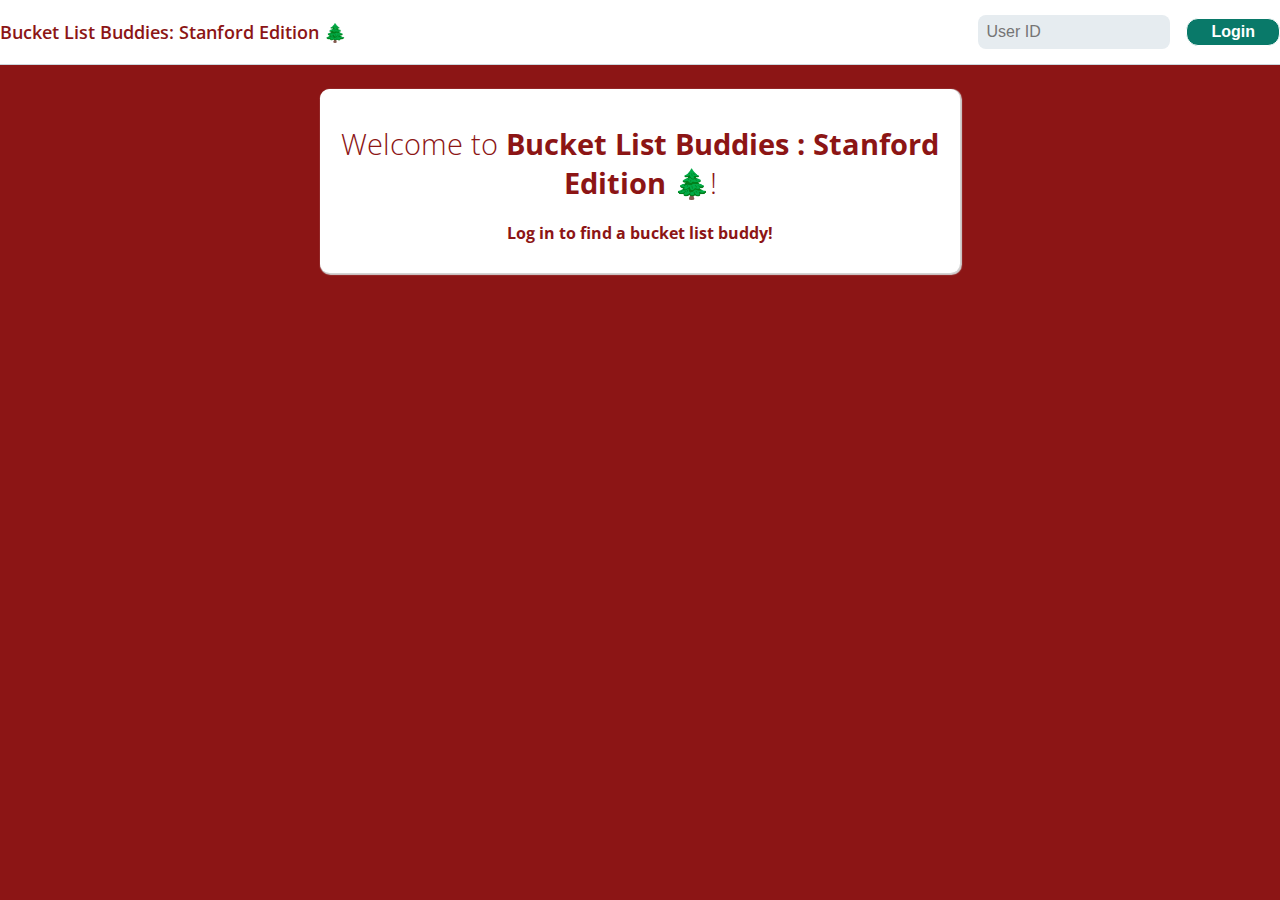
==== public/index.html @ 16b13061 "first commit" ====
<!DOCTYPE html>
<html lang="en">
  <head>
    <meta charset="UTF-8">
    <title>Bucket List Buddies</title>

    <!-- This line provides automatic page and style reloading when files change -->
    <script type="module" src="/lib/client/updater.js"></script>

    <link rel="stylesheet" href="css/index.css">
    <script type="module" src="js/index.js"></script>
  </head>
  <body>
    <header id="header">
      <div class="widthContainer">
        <h1 class="brand">Bucket List Buddies: Stanford Edition 🌲</h1>
        <form id="loginForm">
          <input name="userid" placeholder="User ID">
          <button type="submit" name="login">Login</button>
          <!-- <button type="button" name="listUsers" class="secondary">List Users</button>  -->
        </form>
      </div>
    </header>

    <main id="welcome">
      <div class="paper">
        <h1>Welcome to <strong class="brand">Bucket List Buddies : Stanford Edition 🌲</strong>!</h1>
        <h2>Log in to find a bucket list buddy!</h2>
      </div>
    </main>

    <main id="main" class="hidden">
      <div class="widthContainer">
        <section id="feedPanel">
          <form id="postForm" class="post paper">
            <img class="avatar" src="images/default.png" alt="Your avatar">
            <div>
              <div class="postHeader">
                <span class="author">
                  <strong class="name"></strong>
                  <img class="verified" src="images/verified.svg" alt="Verified">
                  (<span class="userid"></span>)
                </span>
              </div>
              <div class="text">
                <textarea id="newPost" placeholder="Does anyone want to..."></textarea>
                <button type="submit" id="postButton">Post</button>
              </div>
            </div>
          </form>

          <div id="templatePost" class="post paper">
            <img class="avatar" src="images/default.png" alt="">
            <div>
              <div class="postHeader">
                <span class="author">
                  <strong class="name"></strong>
                  <img class="verified" src="images/verified.svg" alt="Verified">
                  (<span class="userid"></span>)
                </span>
                <span class="time"></span>
              </div>
              Does anyone want to...
              <div class="text"></div>
            </div>
          </div>

          <div id="feed"></div>
        </section>

        <section id="sidebar">
          <section id="editPanel" class="paper">
            <h2>Edit Profile</h2>
            <div class="editItem">
              <label>User ID:</label>
              <div id="idContainer"></div>
            </div>
            <div class="editItem">
              <label>Phone Number:</label>
              <div id="phoneContainer"></div>
            </div>
            <form class="editItem" id="nameForm">
              <label for="nameInput">Display Name:</label>
              <div class="inputLine">
                <input name="name" id="nameInput">
                <button name="submit" id="nameSubmit"><img src="images/save.svg" alt="Save"></button>
              </div>
            </form>
            <form class="editItem" id="avatarForm">
              <label for="avatarInput">Avatar URL:</label>
              <div class="inputLine">
                <input name="avatar" id="avatarInput">
                <button name="submit" id="avatarSubmit"><img src="images/save.svg" alt="Save"></button>
              </div>
            </form>
          </section>

          <section id="followPanel" class="paper">
            <h2>I want to:</h2>
            <div id="followContainer"></div>
          </section>
        </section>
      </div>
    </main>
  </body>
</html>
---- public/css/index.css ----
@import "./global.css";
@import "./activitieslist.css";

/***** Generic Containers ******/

.widthContainer {
  flex-grow: 1;
  max-width: 1280px;
}

.paper {
  padding: 1rem;
  background-color: white;
  border-radius: 0.6rem;
  box-shadow: 1px 1px 1px 1px lightgray;
}

/***** Header *****/

.brand {
  color: #8C1515;
  font-weight: bold;
}

#header {
  display: flex;
  justify-content: center;
  background-color: white;
  border-bottom: 1px solid #ccd6dd;
  margin-bottom: 1.5rem;
  padding: 0.5rem 0;
}

#header .widthContainer {
  display: flex;
  justify-content: space-between;
  align-items: center;
}

#header h1 {
  font-weight: 600;
}

#loginForm {
  display: flex;
  align-items: center;
  gap: 1rem;
}

#loginForm input {
  width: 12em;
}

/***** Welcome *****/

#welcome {
  display: flex;
  flex-direction: column;
  justify-content: center;
  align-items: center;
}

#welcome.hidden {
  display: none;
}

#welcome h1 {
  font-size: 1.8em;
  font-weight: 300;
}

#welcome .paper {
  text-align: center;
  width: 50%;
}

/***** Main *****/

#main {
  display: flex;
  justify-content: center;
  padding: 0.5rem 0;
  animation: fadein 1s;
}

#main.hidden, #templatePost {
  display: none;
}

#main .widthContainer {
  display: flex;
}

/***** Feed *****/

#feedPanel {
  flex-grow: 1;

  display: flex;
  flex-direction: column;
}

#feed {
  display: flex;
  flex-direction: column;
}

#postForm {
  margin-top: 0;
}

#postForm .text {
  display: flex;
  flex-direction: column;
  align-items: flex-end;
}

#postForm button {
  margin-top: 0.5rem;
}

#postForm textarea {
  min-height: 4em;
  width: 100%;
}

.post {
  display: flex;
  align-items: flex-start;
  gap: 0.5rem;
  margin: 1rem 0;
  padding: 1rem;
  animation: fadein 0.5s;
}

.post > div {
  flex-grow: 1;
}

.postHeader {
  display: flex;
  justify-content: space-between;
  margin-bottom: 0.5rem;
}

.postHeader .author {
  display: flex;
  align-items: center;
}

.postHeader .verified {
  width: 1em;
  margin-left: 0.125rem;
  margin-right: 0.25rem;
}

.postHeader .time {
  color: gray;
}

.post .avatar {
  border: 1px solid #ccd6dd;
  border-radius: 50%;
  width: 3em;
  height: 3em;
}

.post .text {
  white-space: pre-line;
}

/***** Sidebar *****/

#sidebar {
  display: flex;
  flex-direction: column;
  justify-content: flex-start;
  gap: 1rem;
  margin-left: 1rem;
  width: 30%;
}

#editPanel h2, #followPanel h2 {
  font-size: x-large;
  font-weight: 300;
}

#editPanel {
  padding: 0.5rem 1.5rem;
}

.editItem {
  display: flex;
  flex-direction: column;
  margin: 1.25rem 0;
}

.editItem label {
  font-size: 1.25rem;
  font-weight: normal;
  margin-bottom: 0.75rem;
}

.inputLine {
  display: flex;
}

.inputLine input {
  flex-grow: 1;
  margin-right: 0.5rem;
  min-width: 0;
}

.inputLine button {
  padding: 0.25rem;
  border-radius: 0.5rem;
}

#followPanel {
  padding: 0.5rem 1.5rem 1rem 1.5rem;
  width: 100%;
}

/***** Animations *****/

@keyframes fadein {
  from {
    opacity: 0;
  }
  to {
    opacity: 1;
  }
}
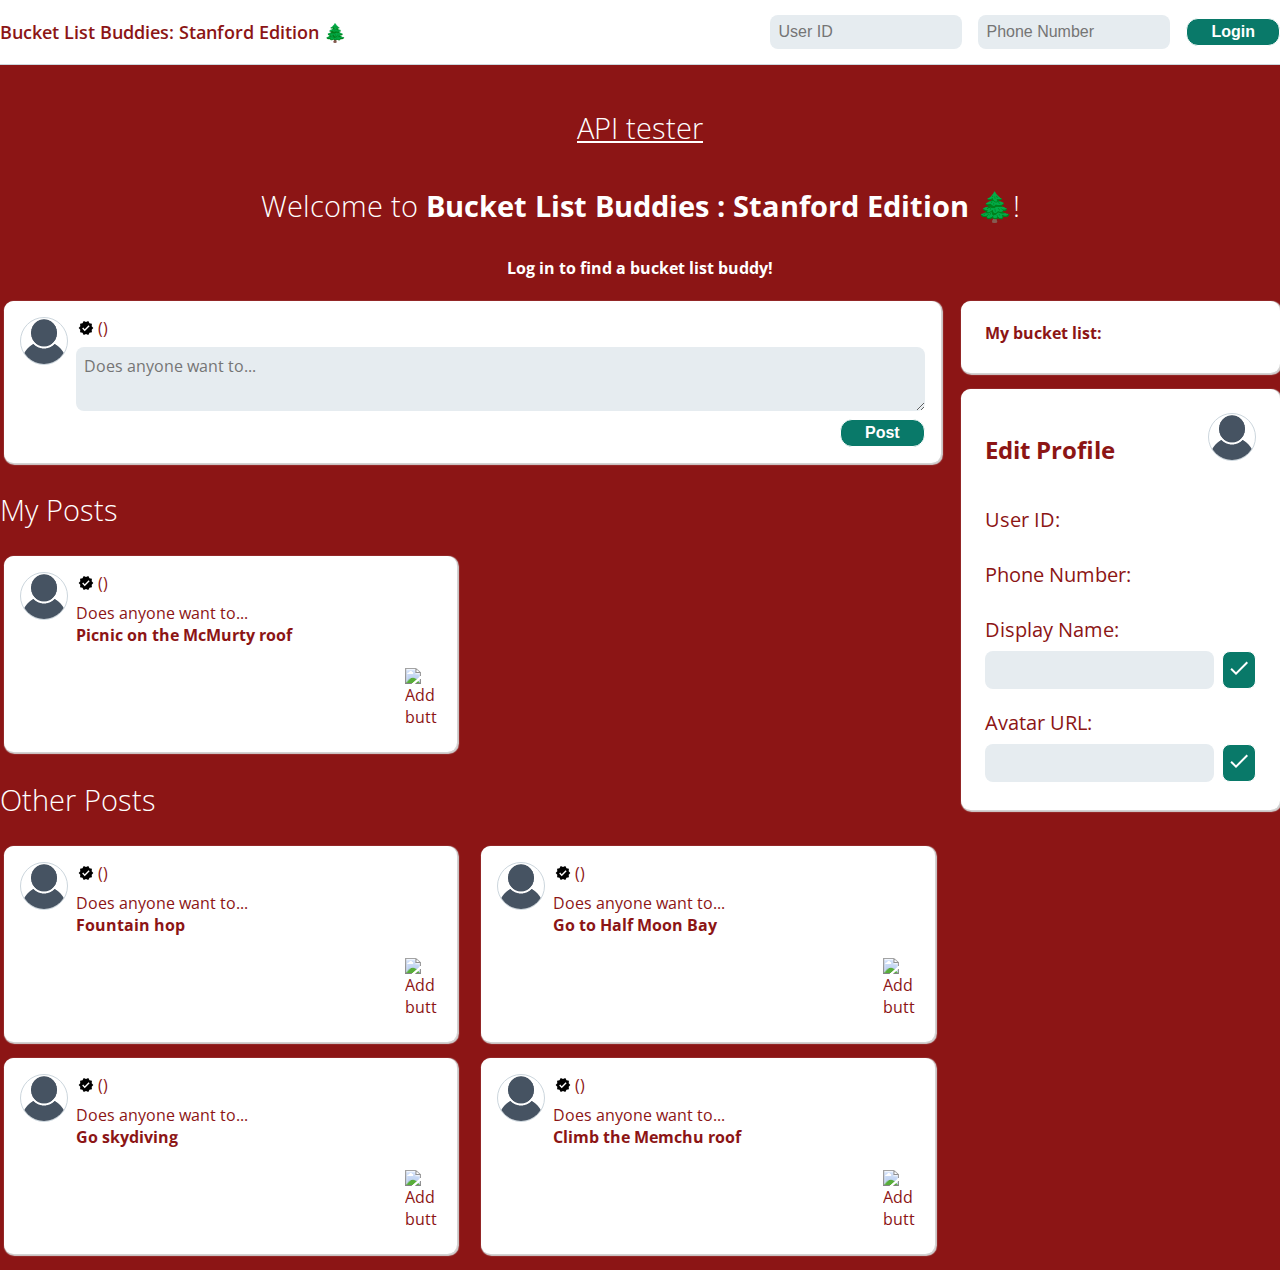
==== commit 7f337e61: "almost done with backend" ====
--- a/public/index.html
+++ b/public/index.html
@@ -16,20 +16,21 @@
         <h1 class="brand">Bucket List Buddies: Stanford Edition 🌲</h1>
         <form id="loginForm">
           <input name="userid" placeholder="User ID">
+          <input name="phoneNum" placeholder="Phone Number">
           <button type="submit" name="login">Login</button>
           <!-- <button type="button" name="listUsers" class="secondary">List Users</button>  -->
         </form>
       </div>
     </header>
 
+
     <main id="welcome">
-      <div class="paper">
-        <h1>Welcome to <strong class="brand">Bucket List Buddies : Stanford Edition 🌲</strong>!</h1>
-        <h2>Log in to find a bucket list buddy!</h2>
-      </div>
+      <h1><a href="test_api.html">API tester</a></h1>
+      <h1>Welcome to <strong class="brand">Bucket List Buddies : Stanford Edition 🌲</strong>!</h1>
+      <h2>Log in to find a bucket list buddy!</h2>
     </main>
 
-    <main id="main" class="hidden">
+    <main id="main">
       <div class="widthContainer">
         <section id="feedPanel">
           <form id="postForm" class="post paper">
@@ -49,6 +50,26 @@
             </div>
           </form>
 
+          <div id="userTemplatePost" class="post paper">
+            <img class="avatar" src="images/default.png" alt="">
+            <div>
+              <div class="postHeader">
+                <span class="author">
+                  <strong class="name"></strong>
+                  <img class="verified" src="images/verified.svg" alt="Verified">
+                  (<span class="userid"></span>)
+                  <span class="time"></span>
+                </span>
+              </div>
+              Does anyone want to...
+              <div class="text"><b></b></div>
+              <br>
+              <div class="iconHeader">
+                <img class="addToList" src="images/added.png" alt="Add button">
+              </div>
+            </div>
+          </div>
+
           <div id="templatePost" class="post paper">
             <img class="avatar" src="images/default.png" alt="">
             <div>
@@ -57,20 +78,137 @@
                   <strong class="name"></strong>
                   <img class="verified" src="images/verified.svg" alt="Verified">
                   (<span class="userid"></span>)
+                  <span class="time"></span>
                 </span>
-                <span class="time"></span>
               </div>
               Does anyone want to...
-              <div class="text"></div>
-            </div>
-          </div>
-
-          <div id="feed"></div>
+              <div class="text"><b></b></div>
+              <br>
+              <div class="iconHeader">
+                <img class="addToList" src="images/add-sign.png" alt="Add button">
+              </div>
+            </div>
+          </div>
+
+          <main id="feedLabel">
+            <h1>My Posts</h1>
+          </main>
+          <div id="myFeed">
+            <div class="post paper">
+              <img class="avatar" src="images/default.png" alt="">
+              <div>
+                <div class="postHeader">
+                  <span class="author">
+                    <strong class="name"></strong>
+                    <img class="verified" src="images/verified.svg" alt="Verified">
+                    (<span class="userid"></span>)
+                    <span class="time"></span>
+                  </span>
+                </div>
+                Does anyone want to...
+                <div class="text"><b>Picnic on the McMurty roof</b></div>
+                <br>
+                <div class="iconHeader">
+                  <img class="addToList" src="images/added.png" alt="Add button">
+                </div>
+              </div>
+            </div>
+          </div>
+
+          <main id="feedLabel">
+            <h1>Other Posts</h1>
+          </main>
+          <div id="feed">
+            <div class="post paper">
+              <img class="avatar" src="images/default.png" alt="">
+              <div>
+                <div class="postHeader">
+                  <span class="author">
+                    <strong class="name"></strong>
+                    <img class="verified" src="images/verified.svg" alt="Verified">
+                    (<span class="userid"></span>)
+                    <span class="time"></span>
+                  </span>
+                </div>
+                Does anyone want to...
+                <div class="text"><b>Fountain hop</b></div>
+                <br>
+                <div class="iconHeader">
+                  <img class="addToList" src="images/add-sign.png" alt="Add button">
+                </div>
+              </div>
+            </div>
+            <div class="post paper">
+              <img class="avatar" src="images/default.png" alt="">
+              <div>
+                <div class="postHeader">
+                  <span class="author">
+                    <strong class="name"></strong>
+                    <img class="verified" src="images/verified.svg" alt="Verified">
+                    (<span class="userid"></span>)
+                    <span class="time"></span>
+                  </span>
+                </div>
+                Does anyone want to...
+                <div class="text"><b>Go to Half Moon Bay</b></div>
+                <br>
+                <div class="iconHeader">
+                  <img class="addToList" src="images/add-sign.png" alt="Add button">
+                </div>
+              </div>
+            </div>
+            <div class="post paper">
+              <img class="avatar" src="images/default.png" alt="">
+              <div>
+                <div class="postHeader">
+                  <span class="author">
+                    <strong class="name"></strong>
+                    <img class="verified" src="images/verified.svg" alt="Verified">
+                    (<span class="userid"></span>)
+                    <span class="time"></span>
+                  </span>
+                </div>
+                Does anyone want to...
+                <div class="text"><b>Go skydiving</b></div>
+                <br>
+                <div class="iconHeader">
+                  <img class="addToList" src="images/add-sign.png" alt="Add button">
+                </div>
+              </div>
+            </div>
+            <div class="post paper">
+              <img class="avatar" src="images/default.png" alt="">
+              <div>
+                <div class="postHeader">
+                  <span class="author">
+                    <strong class="name"></strong>
+                    <img class="verified" src="images/verified.svg" alt="Verified">
+                    (<span class="userid"></span>)
+                    <span class="time"></span>
+                  </span>
+                </div>
+                Does anyone want to...
+                <div class="text"><b>Climb the Memchu roof</b></div>
+                <br>
+                <div class="iconHeader">
+                  <img class="addToList" src="images/add-sign.png" alt="Add button">
+                </div>
+              </div>
+            </div>
+          </div>
         </section>
 
         <section id="sidebar">
+          <section id="bucketPanel" class="paper">
+            <h2>My bucket list:</h2>
+            <div id="bucketContainer"></div>
+          </section>
+
           <section id="editPanel" class="paper">
-            <h2>Edit Profile</h2>
+            <div class="profileHeader">
+                <h2>Edit Profile</h2>
+                <img class="avatar" src="images/default.png" alt="">
+            </div>
             <div class="editItem">
               <label>User ID:</label>
               <div id="idContainer"></div>
@@ -94,11 +232,6 @@
               </div>
             </form>
           </section>
-
-          <section id="followPanel" class="paper">
-            <h2>I want to:</h2>
-            <div id="followContainer"></div>
-          </section>
         </section>
       </div>
     </main>
--- a/public/css/index.css
+++ b/public/css/index.css
@@ -1,5 +1,5 @@
 @import "./global.css";
-@import "./activitieslist.css";
+@import "./bucketlist.css";
 
 /***** Generic Containers ******/
 
@@ -67,11 +67,21 @@
 #welcome h1 {
   font-size: 1.8em;
   font-weight: 300;
+  color: white;
 }
 
 #welcome .paper {
   text-align: center;
-  width: 50%;
+  width: 75%;
+}
+
+#welcome .brand {
+  color: white;
+  font-weight: bold;
+}
+
+#welcome h2 {
+  color: white;
 }
 
 /***** Main *****/
@@ -83,6 +93,10 @@
   animation: fadein 1s;
 }
 
+#main.hidden, #userTemplatePost {
+  display: none;
+}
+
 #main.hidden, #templatePost {
   display: none;
 }
@@ -95,14 +109,47 @@
 
 #feedPanel {
   flex-grow: 1;
-
   display: flex;
   flex-direction: column;
 }
 
 #feed {
   display: flex;
-  flex-direction: column;
+  flex-wrap: wrap;
+  column-gap: 1rem;
+}
+
+#feed > * {
+  width:48%;
+}
+
+#myFeedPanel {
+  flex-grow: 1;
+  display: flex;
+  flex-direction: column;
+}
+
+#myFeed {
+  display: flex;
+  flex-wrap: wrap;
+  column-gap: 1rem;
+}
+
+#myFeed > * {
+  width:48%;
+}
+
+#feedLabel {
+  display: flex;
+  flex-direction: column;
+  justify-content: center;
+  align-items: left;
+}
+
+#feedLabel h1 {
+  font-size: 1.8em;
+  font-weight: 300;
+  color: white;
 }
 
 #postForm {
@@ -128,7 +175,7 @@
   display: flex;
   align-items: flex-start;
   gap: 0.5rem;
-  margin: 1rem 0;
+  margin: 0.5rem 0.25rem;
   padding: 1rem;
   animation: fadein 0.5s;
 }
@@ -169,6 +216,18 @@
   white-space: pre-line;
 }
 
+.iconHeader {
+  display: flex;
+  justify-content: right;
+  margin-bottom: 0.5rem;
+}
+
+.iconHeader .addToList {
+  width: 2em;
+  margin-left: 0.25em;
+  margin-right: 0.25rem;
+}
+
 /***** Sidebar *****/
 
 #sidebar {
@@ -178,11 +237,26 @@
   gap: 1rem;
   margin-left: 1rem;
   width: 30%;
-}
+  background-image: url();
+}
+
+.profileHeader {
+  display: flex;
+  justify-content: space-between;
+  margin-top: 1rem;
+}
+
+.profileHeader .avatar {
+  border: 1px solid #ccd6dd;
+  border-radius: 50%;
+  width: 3em;
+  height: 3em;
+}
+
 
 #editPanel h2, #followPanel h2 {
   font-size: x-large;
-  font-weight: 300;
+  font-weight: bold;
 }
 
 #editPanel {
@@ -198,7 +272,7 @@
 .editItem label {
   font-size: 1.25rem;
   font-weight: normal;
-  margin-bottom: 0.75rem;
+  margin-bottom: 0.5rem;
 }
 
 .inputLine {
@@ -216,7 +290,7 @@
   border-radius: 0.5rem;
 }
 
-#followPanel {
+#bucketPanel {
   padding: 0.5rem 1.5rem 1rem 1.5rem;
   width: 100%;
 }
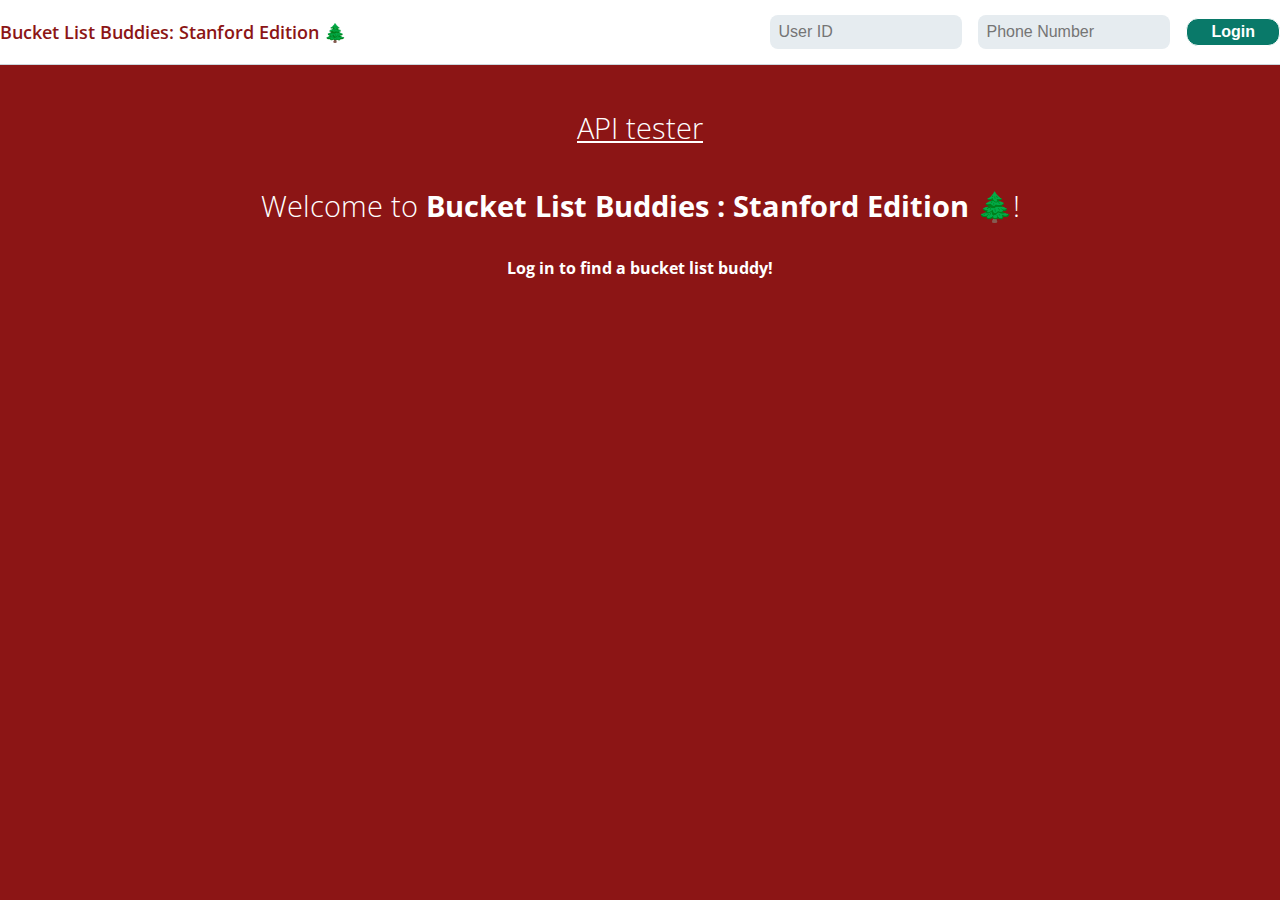
==== commit d3e9cdec: "frontend and edits to UI" ====
--- a/public/index.html
+++ b/public/index.html
@@ -30,7 +30,7 @@
       <h2>Log in to find a bucket list buddy!</h2>
     </main>
 
-    <main id="main">
+    <main id="main" class="hidden">
       <div class="widthContainer">
         <section id="feedPanel">
           <form id="postForm" class="post paper">
@@ -199,24 +199,22 @@
         </section>
 
         <section id="sidebar">
-          <section id="bucketPanel" class="paper">
-            <h2>My bucket list:</h2>
+          <section id="profilePanel" class="paper">
+            <div class="profileHeader">
+              <img class="avatar" src="images/default.png" alt="User profile">
+              <div class="editItem">
+              <div id="idContainer"></div>
+              <div id="phoneContainer"></div>
+              </div>
+          </div>
+          <section id="bucketPanel" class="bucketpaper">
+            <h2>🪣 My bucket list</h2>
             <div id="bucketContainer"></div>
           </section>
-
+          </section>
+          
           <section id="editPanel" class="paper">
-            <div class="profileHeader">
-                <h2>Edit Profile</h2>
-                <img class="avatar" src="images/default.png" alt="">
-            </div>
-            <div class="editItem">
-              <label>User ID:</label>
-              <div id="idContainer"></div>
-            </div>
-            <div class="editItem">
-              <label>Phone Number:</label>
-              <div id="phoneContainer"></div>
-            </div>
+            <h2>Edit Profile</h2>
             <form class="editItem" id="nameForm">
               <label for="nameInput">Display Name:</label>
               <div class="inputLine">
--- a/public/css/index.css
+++ b/public/css/index.css
@@ -15,6 +15,13 @@
   box-shadow: 1px 1px 1px 1px lightgray;
 }
 
+.bucketpaper {
+  padding: 1rem;
+  background-color: rgb(170, 226, 194);
+  border-radius: 0.6rem;
+  box-shadow: 1px 1px 1px 1px lightgray;
+}
+
 /***** Header *****/
 
 .brand {
@@ -49,6 +56,7 @@
 
 #loginForm input {
   width: 12em;
+  color: black;
 }
 
 /***** Welcome *****/
@@ -241,22 +249,48 @@
 }
 
 .profileHeader {
-  display: flex;
-  justify-content: space-between;
-  margin-top: 1rem;
+  align-items: center;
+  display: flex;
+  justify-content: left;
 }
 
 .profileHeader .avatar {
   border: 1px solid #ccd6dd;
   border-radius: 50%;
-  width: 3em;
-  height: 3em;
-}
-
-
-#editPanel h2, #followPanel h2 {
+  width: 4em;
+  height: 4em;
+  align-items: center;
+  margin-left: 1rem;
+  margin-right: 1rem;
+}
+
+.profileHeader > * {
+  font-weight: bold;
+  font-size: 1.25rem;
+  align-items: center;
+}
+
+#idContainer {
+  font-weight: bold;
+  font-size: 1.25rem;
   font-size: x-large;
-  font-weight: bold;
+  margin-bottom: 0.5rem;
+}
+
+#phoneContainer {
+  font-size: 1rem;
+  font-style: italic;
+}
+
+#editPanel h2 {
+  font-size: x-large;
+  font-weight: bold;
+}
+
+#bucketPanel h2 {
+  font-size: large;
+  font-weight: bold;
+  color: #097969;
 }
 
 #editPanel {
@@ -291,6 +325,7 @@
 }
 
 #bucketPanel {
+  margin-top: 1.25rem;
   padding: 0.5rem 1.5rem 1rem 1.5rem;
   width: 100%;
 }
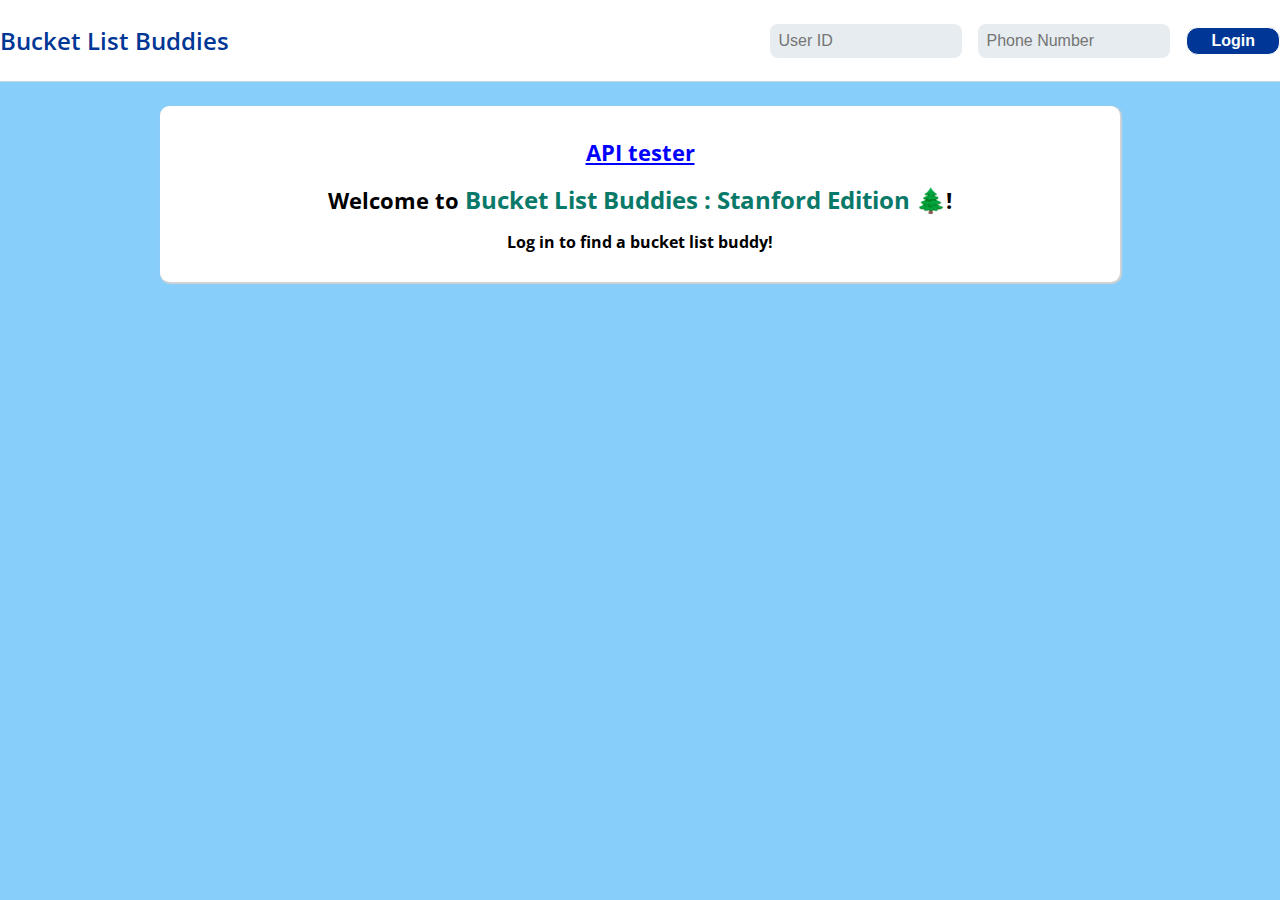
==== commit 04cd43f2: "finished implementation of all but bucket list" ====
--- a/public/index.html
+++ b/public/index.html
@@ -13,7 +13,7 @@
   <body>
     <header id="header">
       <div class="widthContainer">
-        <h1 class="brand">Bucket List Buddies: Stanford Edition 🌲</h1>
+        <h1 class="brand">Bucket List Buddies</h1>
         <form id="loginForm">
           <input name="userid" placeholder="User ID">
           <input name="phoneNum" placeholder="Phone Number">
@@ -25,9 +25,11 @@
 
 
     <main id="welcome">
-      <h1><a href="test_api.html">API tester</a></h1>
+      <div class="paper">
+        <h1><a href="test_api.html">API tester</a></h1>
       <h1>Welcome to <strong class="brand">Bucket List Buddies : Stanford Edition 🌲</strong>!</h1>
       <h2>Log in to find a bucket list buddy!</h2>
+      </div>
     </main>
 
     <main id="main" class="hidden">
@@ -58,15 +60,12 @@
                   <strong class="name"></strong>
                   <img class="verified" src="images/verified.svg" alt="Verified">
                   (<span class="userid"></span>)
-                  <span class="time"></span>
                 </span>
               </div>
               Does anyone want to...
               <div class="text"><b></b></div>
               <br>
-              <div class="iconHeader">
-                <img class="addToList" src="images/added.png" alt="Add button">
-              </div>
+              <div class="postHeader"><span class="time"></span></div>
             </div>
           </div>
 
@@ -78,12 +77,12 @@
                   <strong class="name"></strong>
                   <img class="verified" src="images/verified.svg" alt="Verified">
                   (<span class="userid"></span>)
-                  <span class="time"></span>
                 </span>
               </div>
               Does anyone want to...
               <div class="text"><b></b></div>
               <br>
+              <div class="postHeader"><span class="time"></span></div>
               <div class="iconHeader">
                 <img class="addToList" src="images/add-sign.png" alt="Add button">
               </div>
@@ -93,109 +92,12 @@
           <main id="feedLabel">
             <h1>My Posts</h1>
           </main>
-          <div id="myFeed">
-            <div class="post paper">
-              <img class="avatar" src="images/default.png" alt="">
-              <div>
-                <div class="postHeader">
-                  <span class="author">
-                    <strong class="name"></strong>
-                    <img class="verified" src="images/verified.svg" alt="Verified">
-                    (<span class="userid"></span>)
-                    <span class="time"></span>
-                  </span>
-                </div>
-                Does anyone want to...
-                <div class="text"><b>Picnic on the McMurty roof</b></div>
-                <br>
-                <div class="iconHeader">
-                  <img class="addToList" src="images/added.png" alt="Add button">
-                </div>
-              </div>
-            </div>
-          </div>
+          <div id="myFeed"></div>
 
           <main id="feedLabel">
             <h1>Other Posts</h1>
           </main>
-          <div id="feed">
-            <div class="post paper">
-              <img class="avatar" src="images/default.png" alt="">
-              <div>
-                <div class="postHeader">
-                  <span class="author">
-                    <strong class="name"></strong>
-                    <img class="verified" src="images/verified.svg" alt="Verified">
-                    (<span class="userid"></span>)
-                    <span class="time"></span>
-                  </span>
-                </div>
-                Does anyone want to...
-                <div class="text"><b>Fountain hop</b></div>
-                <br>
-                <div class="iconHeader">
-                  <img class="addToList" src="images/add-sign.png" alt="Add button">
-                </div>
-              </div>
-            </div>
-            <div class="post paper">
-              <img class="avatar" src="images/default.png" alt="">
-              <div>
-                <div class="postHeader">
-                  <span class="author">
-                    <strong class="name"></strong>
-                    <img class="verified" src="images/verified.svg" alt="Verified">
-                    (<span class="userid"></span>)
-                    <span class="time"></span>
-                  </span>
-                </div>
-                Does anyone want to...
-                <div class="text"><b>Go to Half Moon Bay</b></div>
-                <br>
-                <div class="iconHeader">
-                  <img class="addToList" src="images/add-sign.png" alt="Add button">
-                </div>
-              </div>
-            </div>
-            <div class="post paper">
-              <img class="avatar" src="images/default.png" alt="">
-              <div>
-                <div class="postHeader">
-                  <span class="author">
-                    <strong class="name"></strong>
-                    <img class="verified" src="images/verified.svg" alt="Verified">
-                    (<span class="userid"></span>)
-                    <span class="time"></span>
-                  </span>
-                </div>
-                Does anyone want to...
-                <div class="text"><b>Go skydiving</b></div>
-                <br>
-                <div class="iconHeader">
-                  <img class="addToList" src="images/add-sign.png" alt="Add button">
-                </div>
-              </div>
-            </div>
-            <div class="post paper">
-              <img class="avatar" src="images/default.png" alt="">
-              <div>
-                <div class="postHeader">
-                  <span class="author">
-                    <strong class="name"></strong>
-                    <img class="verified" src="images/verified.svg" alt="Verified">
-                    (<span class="userid"></span>)
-                    <span class="time"></span>
-                  </span>
-                </div>
-                Does anyone want to...
-                <div class="text"><b>Climb the Memchu roof</b></div>
-                <br>
-                <div class="iconHeader">
-                  <img class="addToList" src="images/add-sign.png" alt="Add button">
-                </div>
-              </div>
-            </div>
-          </div>
+          <div id="feed"></div>
         </section>
 
         <section id="sidebar">
--- a/public/css/index.css
+++ b/public/css/index.css
@@ -17,7 +17,7 @@
 
 .bucketpaper {
   padding: 1rem;
-  background-color: rgb(170, 226, 194);
+  background-color: rgb(184, 236, 255);
   border-radius: 0.6rem;
   box-shadow: 1px 1px 1px 1px lightgray;
 }
@@ -25,8 +25,9 @@
 /***** Header *****/
 
 .brand {
-  color: #8C1515;
-  font-weight: bold;
+  color: #003796;
+  font-weight: bold;
+  font-size: x-large;
 }
 
 #header {
@@ -73,9 +74,8 @@
 }
 
 #welcome h1 {
-  font-size: 1.8em;
-  font-weight: 300;
-  color: white;
+  font-size: 1.4em;
+  color: black;
 }
 
 #welcome .paper {
@@ -84,12 +84,12 @@
 }
 
 #welcome .brand {
-  color: white;
+  color: #097969;
   font-weight: bold;
 }
 
 #welcome h2 {
-  color: white;
+  color: black;
 }
 
 /***** Main *****/
@@ -155,9 +155,9 @@
 }
 
 #feedLabel h1 {
-  font-size: 1.8em;
-  font-weight: 300;
-  color: white;
+  font-size: 1.5em;
+  font-weight: 400;
+  color: #003796;
 }
 
 #postForm {
@@ -252,6 +252,7 @@
   align-items: center;
   display: flex;
   justify-content: left;
+  padding: 0.25rem;
 }
 
 .profileHeader .avatar {
@@ -290,7 +291,6 @@
 #bucketPanel h2 {
   font-size: large;
   font-weight: bold;
-  color: #097969;
 }
 
 #editPanel {
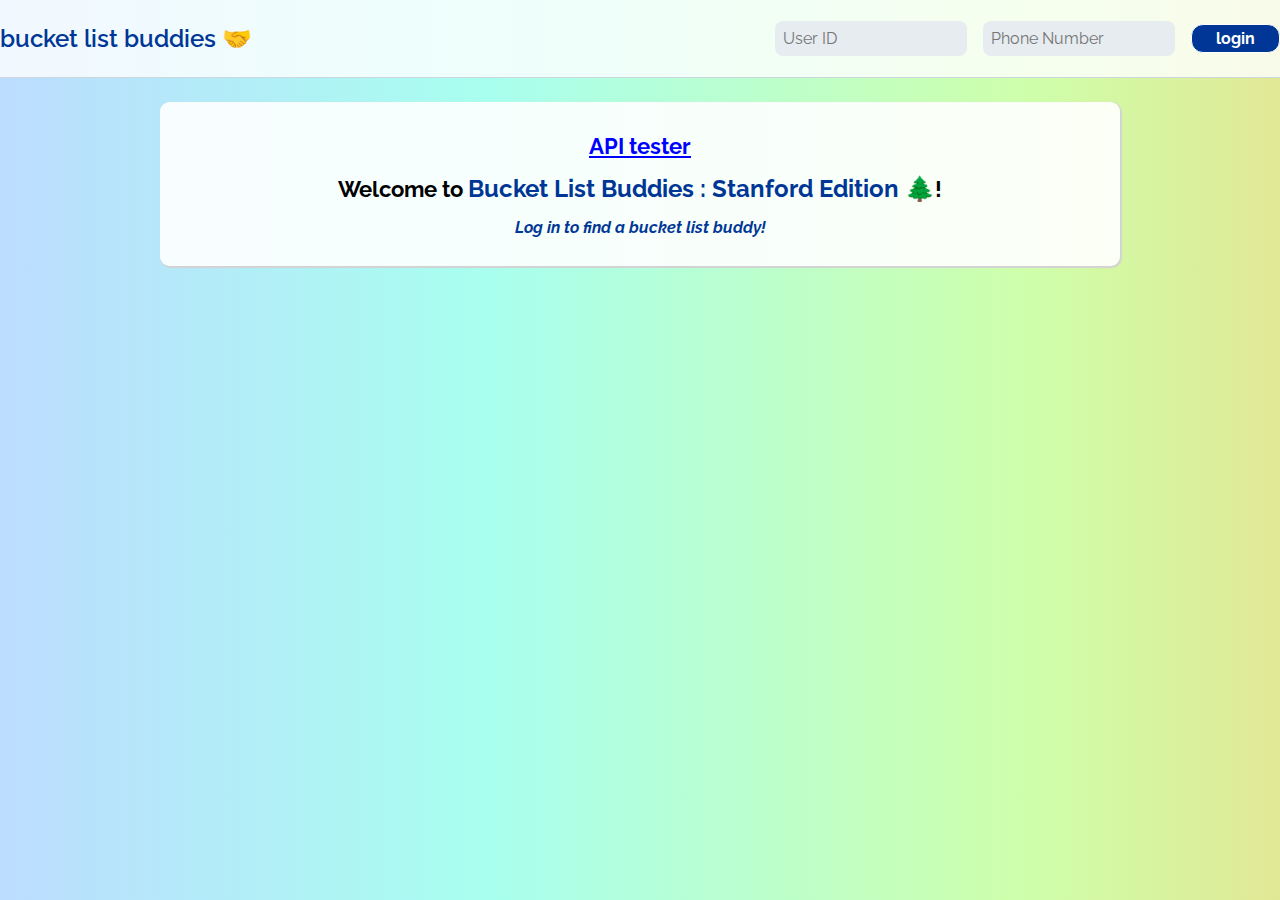
==== commit ad70b795: "rough finish and updated UI" ====
--- a/public/index.html
+++ b/public/index.html
@@ -13,11 +13,11 @@
   <body>
     <header id="header">
       <div class="widthContainer">
-        <h1 class="brand">Bucket List Buddies</h1>
+        <h1 class="brand">bucket list buddies 🤝</h1>
         <form id="loginForm">
           <input name="userid" placeholder="User ID">
           <input name="phoneNum" placeholder="Phone Number">
-          <button type="submit" name="login">Login</button>
+          <button type="submit" name="login">login</button>
           <!-- <button type="button" name="listUsers" class="secondary">List Users</button>  -->
         </form>
       </div>
@@ -28,13 +28,16 @@
       <div class="paper">
         <h1><a href="test_api.html">API tester</a></h1>
       <h1>Welcome to <strong class="brand">Bucket List Buddies : Stanford Edition 🌲</strong>!</h1>
-      <h2>Log in to find a bucket list buddy!</h2>
+      <h2><i>Log in to find a bucket list buddy!</i></h2>
       </div>
     </main>
 
     <main id="main" class="hidden">
       <div class="widthContainer">
         <section id="feedPanel">
+          <main id="feedLabel">
+            <h1>✋ i want to find a bucket list buddy ...</h1>
+          </main>
           <form id="postForm" class="post paper">
             <img class="avatar" src="images/default.png" alt="Your avatar">
             <div>
@@ -47,7 +50,7 @@
               </div>
               <div class="text">
                 <textarea id="newPost" placeholder="Does anyone want to..."></textarea>
-                <button type="submit" id="postButton">Post</button>
+                <button type="submit" id="postButton">post</button>
               </div>
             </div>
           </form>
@@ -66,6 +69,10 @@
               <div class="text"><b></b></div>
               <br>
               <div class="postHeader"><span class="time"></span></div>
+              <div class="iconHeader">
+                <img class="texting" src="images/text.png" alt="Messaging button">
+                <img class="checkoff" src="images/added.png" alt="Add button">
+              </div>
             </div>
           </div>
 
@@ -90,12 +97,12 @@
           </div>
 
           <main id="feedLabel">
-            <h1>My Posts</h1>
+            <h1>🪣 my bucket list</h1>
           </main>
           <div id="myFeed"></div>
 
           <main id="feedLabel">
-            <h1>Other Posts</h1>
+            <h1>👀 other posts</h1>
           </main>
           <div id="feed"></div>
         </section>
@@ -109,23 +116,22 @@
               <div id="phoneContainer"></div>
               </div>
           </div>
-          <section id="bucketPanel" class="bucketpaper">
+          <!-- <section id="bucketPanel" class="bucketpaper">
             <h2>🪣 My bucket list</h2>
             <div id="bucketContainer"></div>
-          </section>
-          </section>
+          </section> -->
           
-          <section id="editPanel" class="paper">
-            <h2>Edit Profile</h2>
+          <section id="editPanel">
+            <h2>edit profile</h2>
             <form class="editItem" id="nameForm">
-              <label for="nameInput">Display Name:</label>
+              <label for="nameInput">display name:</label>
               <div class="inputLine">
                 <input name="name" id="nameInput">
                 <button name="submit" id="nameSubmit"><img src="images/save.svg" alt="Save"></button>
               </div>
             </form>
             <form class="editItem" id="avatarForm">
-              <label for="avatarInput">Avatar URL:</label>
+              <label for="avatarInput">avatar url:</label>
               <div class="inputLine">
                 <input name="avatar" id="avatarInput">
                 <button name="submit" id="avatarSubmit"><img src="images/save.svg" alt="Save"></button>
@@ -133,6 +139,7 @@
             </form>
           </section>
         </section>
+        </section>
       </div>
     </main>
   </body>
--- a/public/css/index.css
+++ b/public/css/index.css
@@ -10,18 +10,11 @@
 
 .paper {
   padding: 1rem;
-  background-color: white;
+  background-color: rgba(255,255,255,0.9);
   border-radius: 0.6rem;
   box-shadow: 1px 1px 1px 1px lightgray;
 }
 
-.bucketpaper {
-  padding: 1rem;
-  background-color: rgb(184, 236, 255);
-  border-radius: 0.6rem;
-  box-shadow: 1px 1px 1px 1px lightgray;
-}
-
 /***** Header *****/
 
 .brand {
@@ -33,7 +26,7 @@
 #header {
   display: flex;
   justify-content: center;
-  background-color: white;
+  background-color: rgba(255,255,255,0.8);
   border-bottom: 1px solid #ccd6dd;
   margin-bottom: 1.5rem;
   padding: 0.5rem 0;
@@ -84,7 +77,7 @@
 }
 
 #welcome .brand {
-  color: #097969;
+  color: #003796;
   font-weight: bold;
 }
 
@@ -127,10 +120,6 @@
   column-gap: 1rem;
 }
 
-#feed > * {
-  width:48%;
-}
-
 #myFeedPanel {
   flex-grow: 1;
   display: flex;
@@ -143,10 +132,6 @@
   column-gap: 1rem;
 }
 
-#myFeed > * {
-  width:48%;
-}
-
 #feedLabel {
   display: flex;
   flex-direction: column;
@@ -156,7 +141,7 @@
 
 #feedLabel h1 {
   font-size: 1.5em;
-  font-weight: 400;
+  font-weight: bold;
   color: #003796;
 }
 
@@ -235,6 +220,19 @@
   margin-left: 0.25em;
   margin-right: 0.25rem;
 }
+
+.iconHeader .checkoff {
+  width: 2em;
+  margin-left: 0.25em;
+  margin-right: 0.25rem;
+}
+
+.iconHeader .texting {
+  width: 2em;
+  margin-left: 0.25em;
+  margin-right: 0.25rem;
+}
+
 
 /***** Sidebar *****/
 
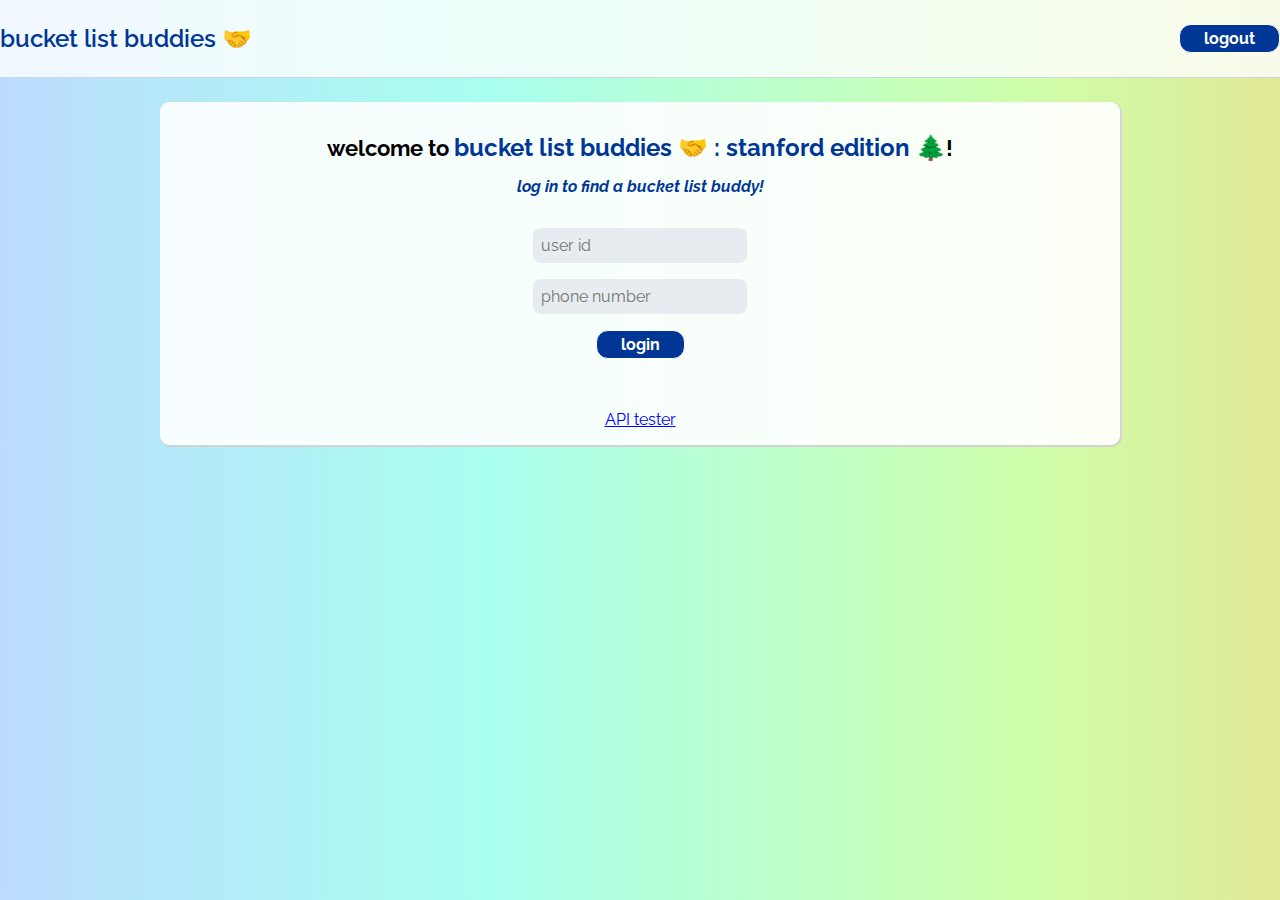
==== commit f311988d: "improved login" ====
--- a/public/index.html
+++ b/public/index.html
@@ -14,11 +14,13 @@
     <header id="header">
       <div class="widthContainer">
         <h1 class="brand">bucket list buddies 🤝</h1>
-        <form id="loginForm">
+        <!-- <form id="loginForm">
           <input name="userid" placeholder="User ID">
           <input name="phoneNum" placeholder="Phone Number">
           <button type="submit" name="login">login</button>
-          <!-- <button type="button" name="listUsers" class="secondary">List Users</button>  -->
+        </form> -->
+        <form id="logoutForm" class="hidden">
+          <button type="submit" name="login">logout</button>
         </form>
       </div>
     </header>
@@ -26,9 +28,18 @@
 
     <main id="welcome">
       <div class="paper">
-        <h1><a href="test_api.html">API tester</a></h1>
-      <h1>Welcome to <strong class="brand">Bucket List Buddies : Stanford Edition 🌲</strong>!</h1>
-      <h2><i>Log in to find a bucket list buddy!</i></h2>
+        <h1>welcome to <strong class="brand">bucket list buddies 🤝 : stanford edition 🌲</strong>!</h1>
+        <h2><i>log in to find a bucket list buddy!</i></h2>
+        <!-- <form id="loginForm"> -->
+        <form id ="landingLogin">
+          <input name="userid" placeholder="user id">
+          <input name="phoneNum" placeholder="phone number">
+          <button type="submit" name="login">login</button>
+        </form>
+        <br>
+        <a href="test_api.html">API tester</a>
+          <!-- <button type="button" name="listUsers" class="secondary">List Users</button>  -->
+        <!-- </form> -->
       </div>
     </main>
 
@@ -68,7 +79,14 @@
               Does anyone want to...
               <div class="text"><b></b></div>
               <br>
-              <div class="postHeader"><span class="time"></span></div>
+              <div class="postHeader"><span class="time"></span></div><br>
+              <b>the buddies:</b>
+              <li class="buddy hidden">
+                <img class="profilepic" src="images/default.png" alt="User profile image">
+                <strong class="name"></strong>
+                (<span class="userid"></span>)
+              </li>
+              <ul id="buddiesContainer"></ul>
               <div class="iconHeader">
                 <img class="texting" src="images/text.png" alt="Messaging button">
                 <img class="checkoff" src="images/added.png" alt="Add button">
@@ -89,7 +107,14 @@
               Does anyone want to...
               <div class="text"><b></b></div>
               <br>
-              <div class="postHeader"><span class="time"></span></div>
+              <div class="postHeader"><span class="time"></span></div><br>
+              <b>the buddies:</b>
+              <li class="buddy hidden">
+                <img class="profilepic" src="images/default.png" alt="User profile image">
+                <strong class="name"></strong>
+                (<span class="userid"></span>)
+              </li>
+              <ul id="buddiesContainer"></ul>
               <div class="iconHeader">
                 <img class="addToList" src="images/add-sign.png" alt="Add button">
               </div>
--- a/public/css/index.css
+++ b/public/css/index.css
@@ -1,5 +1,4 @@
 @import "./global.css";
-@import "./bucketlist.css";
 
 /***** Generic Containers ******/
 
@@ -53,6 +52,15 @@
   color: black;
 }
 
+#landingLogin {
+  display: flex;
+  flex-direction: column;
+  align-items: center;
+  gap: 1rem;
+  margin-top: 2rem;
+  margin-bottom: 2rem;
+}
+
 /***** Welcome *****/
 
 #welcome {
@@ -99,6 +107,10 @@
 }
 
 #main.hidden, #templatePost {
+  display: none;
+}
+
+#main.hidden, #buddy {
   display: none;
 }
 
@@ -233,6 +245,22 @@
   margin-right: 0.25rem;
 }
 
+#buddiesContainer {
+  align-items: left;
+}
+
+#buddiesContainer .profilepic {
+  width: 1em;
+  margin-left: 0.125rem;
+  margin-right: 0.25rem;
+}
+
+.buddy .texting {
+  width: 1em;
+  margin-left: 0.125rem;
+  margin-right: 0.25rem;
+}
+
 
 /***** Sidebar *****/
 
@@ -286,11 +314,6 @@
   font-weight: bold;
 }
 
-#bucketPanel h2 {
-  font-size: large;
-  font-weight: bold;
-}
-
 #editPanel {
   padding: 0.5rem 1.5rem;
 }
@@ -320,12 +343,6 @@
 .inputLine button {
   padding: 0.25rem;
   border-radius: 0.5rem;
-}
-
-#bucketPanel {
-  margin-top: 1.25rem;
-  padding: 0.5rem 1.5rem 1rem 1.5rem;
-  width: 100%;
 }
 
 /***** Animations *****/
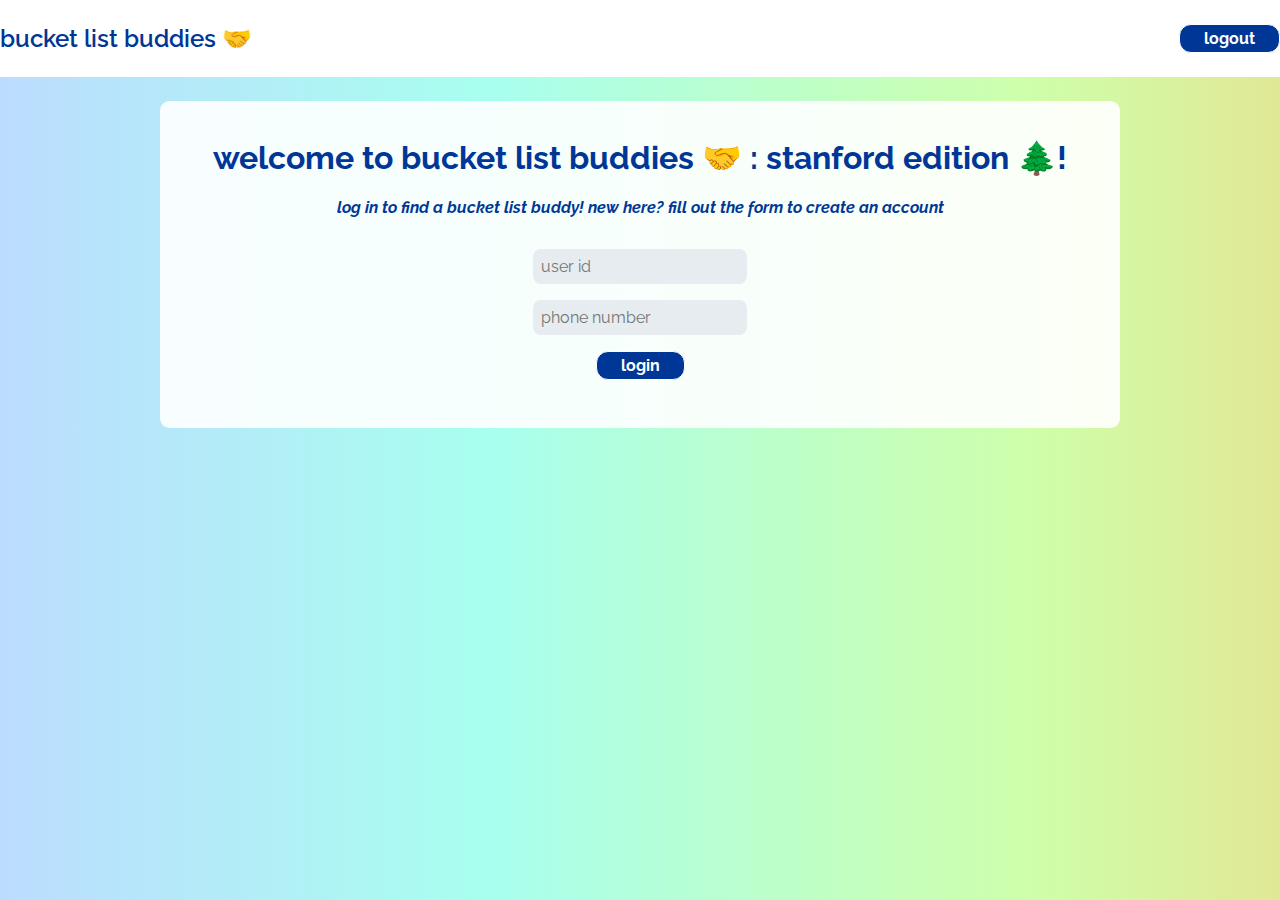
==== commit b4297a35: "completed project" ====
--- a/public/index.html
+++ b/public/index.html
@@ -14,13 +14,8 @@
     <header id="header">
       <div class="widthContainer">
         <h1 class="brand">bucket list buddies 🤝</h1>
-        <!-- <form id="loginForm">
-          <input name="userid" placeholder="User ID">
-          <input name="phoneNum" placeholder="Phone Number">
-          <button type="submit" name="login">login</button>
-        </form> -->
         <form id="logoutForm" class="hidden">
-          <button type="submit" name="login">logout</button>
+          <button type="submit" name="logout">logout</button>
         </form>
       </div>
     </header>
@@ -29,17 +24,12 @@
     <main id="welcome">
       <div class="paper">
         <h1>welcome to <strong class="brand">bucket list buddies 🤝 : stanford edition 🌲</strong>!</h1>
-        <h2><i>log in to find a bucket list buddy!</i></h2>
-        <!-- <form id="loginForm"> -->
+        <h2><i>log in to find a bucket list buddy! new here? fill out the form to create an account</i></h2>
         <form id ="landingLogin">
           <input name="userid" placeholder="user id">
           <input name="phoneNum" placeholder="phone number">
           <button type="submit" name="login">login</button>
         </form>
-        <br>
-        <a href="test_api.html">API tester</a>
-          <!-- <button type="button" name="listUsers" class="secondary">List Users</button>  -->
-        <!-- </form> -->
       </div>
     </main>
 
@@ -80,7 +70,7 @@
               <div class="text"><b></b></div>
               <br>
               <div class="postHeader"><span class="time"></span></div><br>
-              <b>the buddies:</b>
+              <b>🤝 the buddies:</b>
               <li class="buddy hidden">
                 <img class="profilepic" src="images/default.png" alt="User profile image">
                 <strong class="name"></strong>
@@ -125,7 +115,7 @@
             <h1>🪣 my bucket list</h1>
           </main>
           <div id="myFeed"></div>
-
+          
           <main id="feedLabel">
             <h1>👀 other posts</h1>
           </main>
@@ -141,10 +131,6 @@
               <div id="phoneContainer"></div>
               </div>
           </div>
-          <!-- <section id="bucketPanel" class="bucketpaper">
-            <h2>🪣 My bucket list</h2>
-            <div id="bucketContainer"></div>
-          </section> -->
           
           <section id="editPanel">
             <h2>edit profile</h2>
--- a/public/css/index.css
+++ b/public/css/index.css
@@ -11,7 +11,6 @@
   padding: 1rem;
   background-color: rgba(255,255,255,0.9);
   border-radius: 0.6rem;
-  box-shadow: 1px 1px 1px 1px lightgray;
 }
 
 /***** Header *****/
@@ -25,8 +24,7 @@
 #header {
   display: flex;
   justify-content: center;
-  background-color: rgba(255,255,255,0.8);
-  border-bottom: 1px solid #ccd6dd;
+  background-color: white;
   margin-bottom: 1.5rem;
   padding: 0.5rem 0;
 }
@@ -39,6 +37,7 @@
 
 #header h1 {
   font-weight: 600;
+  font-size: x-large;
 }
 
 #loginForm {
@@ -74,9 +73,9 @@
   display: none;
 }
 
+
 #welcome h1 {
-  font-size: 1.4em;
-  color: black;
+  font-size: xx-large;
 }
 
 #welcome .paper {
@@ -87,11 +86,9 @@
 #welcome .brand {
   color: #003796;
   font-weight: bold;
-}
-
-#welcome h2 {
-  color: black;
-}
+  font-size: xx-large;
+}
+
 
 /***** Main *****/
 
@@ -153,7 +150,7 @@
 
 #feedLabel h1 {
   font-size: 1.5em;
-  font-weight: bold;
+  font-weight: 600;
   color: #003796;
 }
 
@@ -227,32 +224,22 @@
   margin-bottom: 0.5rem;
 }
 
-.iconHeader .addToList {
+.iconHeader > img {
   width: 2em;
   margin-left: 0.25em;
   margin-right: 0.25rem;
 }
 
-.iconHeader .checkoff {
-  width: 2em;
-  margin-left: 0.25em;
-  margin-right: 0.25rem;
-}
-
-.iconHeader .texting {
-  width: 2em;
-  margin-left: 0.25em;
-  margin-right: 0.25rem;
-}
-
-#buddiesContainer {
-  align-items: left;
+.iconHeader > img:hover {
+  cursor: pointer;
 }
 
 #buddiesContainer .profilepic {
   width: 1em;
+  height: 1em;
   margin-left: 0.125rem;
   margin-right: 0.25rem;
+  border-radius: 50%;
 }
 
 .buddy .texting {
@@ -295,6 +282,7 @@
   font-weight: bold;
   font-size: 1.25rem;
   align-items: center;
+  display: flex;
 }
 
 #idContainer {
@@ -311,7 +299,7 @@
 
 #editPanel h2 {
   font-size: x-large;
-  font-weight: bold;
+  font-weight: 600;
 }
 
 #editPanel {
@@ -322,6 +310,7 @@
   display: flex;
   flex-direction: column;
   margin: 1.25rem 0;
+  align-items: flex-start;
 }
 
 .editItem label {
